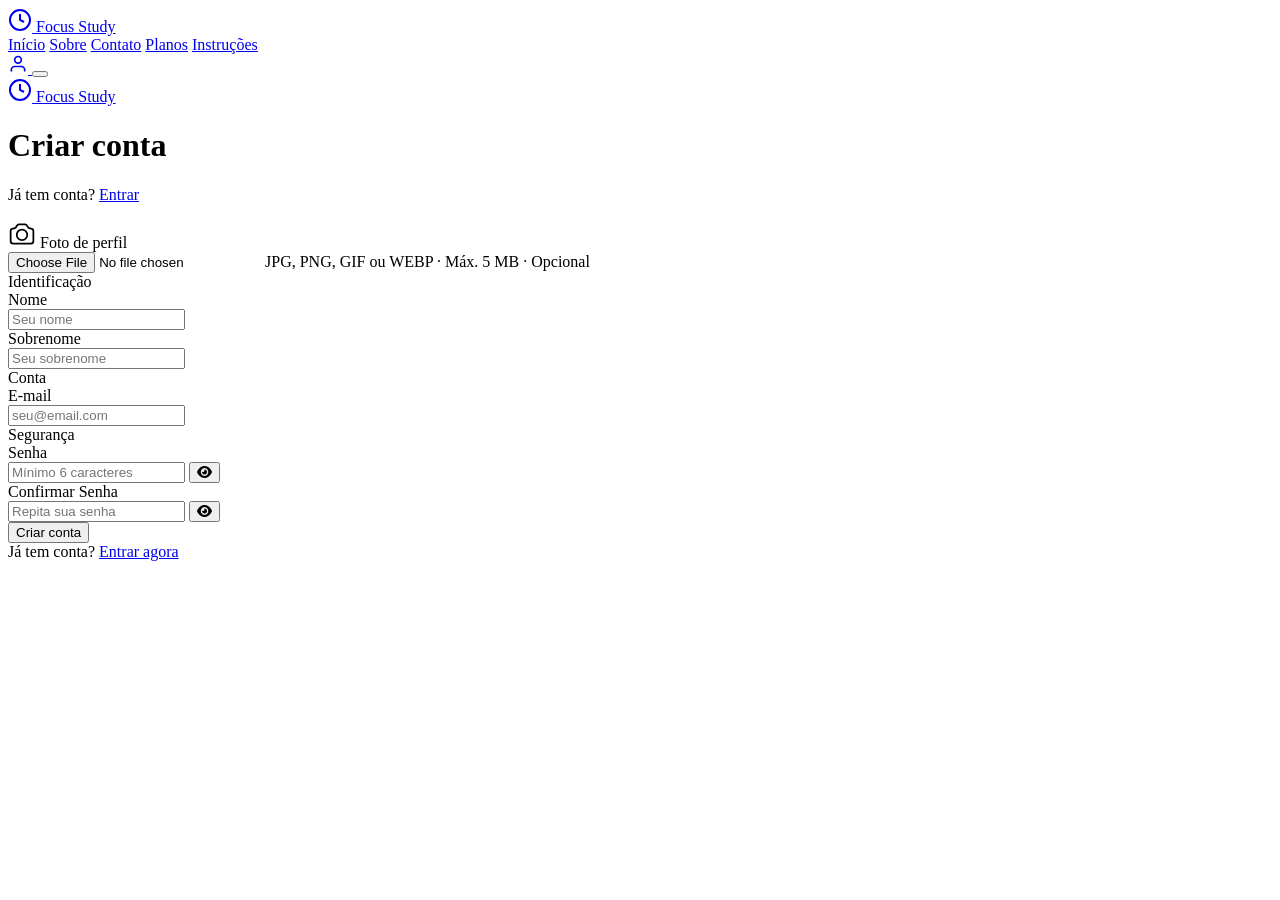
==== Pages/cadastro.html @ 21d7bf14 "FrontEnd até a data de 12/05" ====
<!DOCTYPE html>
<html lang="pt-BR">

<head>
  <meta charset="UTF-8" />
  <meta name="viewport" content="width=device-width, initial-scale=1.0" />
  <title>Cadastro — Focus Study</title>
  <link rel="icon" type="image/png" href="Pages/images/poppy.png">
  <link rel="stylesheet" href="css/styles.css" />
  <link rel="stylesheet" href="https://cdnjs.cloudflare.com/ajax/libs/font-awesome/6.0.0-beta3/css/all.min.css" />
  <link rel="stylesheet" href="css/cadastro.css" />
  <link rel="icon" type="image/png" href="images/poppy.png">
</head>

<body>

  <header class="header">
    <div class="container header-inner">

      <a href="../index.html" class="logo">
        <svg class="icon" width="24" height="24" viewBox="0 0 24 24" fill="none" stroke="currentColor" stroke-width="2">
          <circle cx="12" cy="12" r="10"></circle>
          <polyline points="12 6 12 12 16 14"></polyline>
        </svg>
        <span>Focus Study</span>
      </a>

      <nav class="nav">
        <a href="../index.html" class="nav-link">Início</a>
        <a href="sobre.html" class="nav-link">Sobre</a>
        <a href="contato.html" class="nav-link">Contato</a>
        <a href="planos.html" class="nav-link">Planos</a>
        <a href="instrucoes.html" class="nav-link">Instruções</a>
      </nav>

      <div class="header-actions">
        <a href="login.html" class="btn-user" title="Minha conta" aria-label="Minha conta">
          <svg width="20" height="20" viewBox="0 0 24 24" fill="none" stroke="currentColor" stroke-width="2">
            <path d="M20 21v-2a4 4 0 0 0-4-4H8a4 4 0 0 0-4 4v2"></path>
            <circle cx="12" cy="7" r="4"></circle>
          </svg>
        </a>
        <button class="nav-toggle" aria-label="Menu" aria-expanded="false">
          <span></span><span></span><span></span>
        </button>
      </div>
    </div>
  </header>

  <main class="auth-page">
    <div class="auth-bg">
      <div class="auth-blob auth-blob-1"></div>
      <div class="auth-blob auth-blob-2"></div>
    </div>

    <div class="auth-card">

      <a href="../index.html" class="auth-card-top">
        <svg width="24" height="24" viewBox="0 0 24 24" fill="none" stroke="currentColor" stroke-width="2">
          <circle cx="12" cy="12" r="10"></circle>
          <polyline points="12 6 12 12 16 14"></polyline>
        </svg>
        <span>Focus Study</span>
      </a>

      <h1 class="auth-card-title">Criar conta</h1>
      <p class="auth-card-subtitle">Já tem conta? <a href="login.html">Entrar</a></p>

      <div id="alerta"></div>

      <form id="formCadastro" enctype="multipart/form-data" novalidate>

        <div class="foto-area">
          <div class="foto-preview-wrapper" id="fotoWrapper" title="Clique para escolher uma foto">
            <div class="foto-placeholder" id="fotoPlaceholder">
              <svg xmlns="http://www.w3.org/2000/svg" width="28" height="28" fill="none" viewBox="0 0 24 24"
                stroke="currentColor" stroke-width="1.5">
                <path stroke-linecap="round" stroke-linejoin="round"
                  d="M6.827 6.175A2.31 2.31 0 015.186 7.23c-.38.054-.757.112-1.134.175C2.999 7.58 2.25 8.507 2.25 9.574V18a2.25 2.25 0 002.25 2.25h15A2.25 2.25 0 0021.75 18V9.574c0-1.067-.75-1.994-1.802-2.169a47.865 47.865 0 00-1.134-.175 2.31 2.31 0 01-1.64-1.055l-.822-1.316a2.192 2.192 0 00-1.736-1.039 48.776 48.776 0 00-5.232 0 2.192 2.192 0 00-1.736 1.039l-.821 1.316z" />
                <path stroke-linecap="round" stroke-linejoin="round"
                  d="M16.5 12.75a4.5 4.5 0 11-9 0 4.5 4.5 0 019 0z" />
              </svg>
              Foto de perfil
            </div>
            <img id="fotoPreview" src="" alt="Prévia" style="display:none;" />
          </div>
          <input type="file" id="foto" name="foto" accept="image/jpeg,image/png,image/gif,image/webp" />
          <span class="foto-info">JPG, PNG, GIF ou WEBP · Máx. 5 MB · Opcional</span>
        </div>

        <div class="field-section">Identificação</div>

        <div class="field-row">
          <div class="field">
            <label for="nome">Nome</label>
            <div class="field-wrap">
              <input type="text" id="nome" name="nome" placeholder="Seu nome" required autocomplete="given-name" />
            </div>
          </div>
          <div class="field">
            <label for="sobrenome">Sobrenome</label>
            <div class="field-wrap">
              <input type="text" id="sobrenome" name="sobrenome" placeholder="Seu sobrenome" required
                autocomplete="family-name" />
            </div>
          </div>
        </div>

        <div class="field-section">Conta</div>

        <div class="field">
          <label for="email">E-mail</label>
          <div class="field-wrap">
            <input type="email" id="email" name="email" placeholder="seu@email.com" required autocomplete="email" />
          </div>
        </div>

        <div class="field-section">Segurança</div>

        <div class="field">
          <label for="senha">Senha</label>
          <div class="field-wrap">
            <input type="password" id="senha" name="senha" placeholder="Mínimo 6 caracteres" minlength="6" required
              autocomplete="new-password" />
            <button type="button" class="field-toggle" onclick="toggleSenha('senha', this)" aria-label="Mostrar senha">
              <i class="fas fa-eye"></i>
            </button>
          </div>
        </div>

        <div class="field">
          <label for="confirma-senha">Confirmar Senha</label>
          <div class="field-wrap">
            <input type="password" id="confirma-senha" name="confirmar" placeholder="Repita sua senha" minlength="6" required
              autocomplete="new-password" />
            <button type="button" class="field-toggle" onclick="toggleSenha('confirma-senha', this)"
              aria-label="Mostrar senha">
              <i class="fas fa-eye"></i>
            </button>
          </div>
          <div class="field-error" id="aviso-senha"></div>
        </div>

        <button type="submit" class="btn-auth" id="btnEnviar">Criar conta</button>
      </form>

      <div class="auth-bottom">
        Já tem conta? <a href="login.html">Entrar agora</a>
      </div>
    </div>
  </main>

  <script src="js/script.js"></script>
  <script src="js/cadastro.js"></script>
</body>

</html>
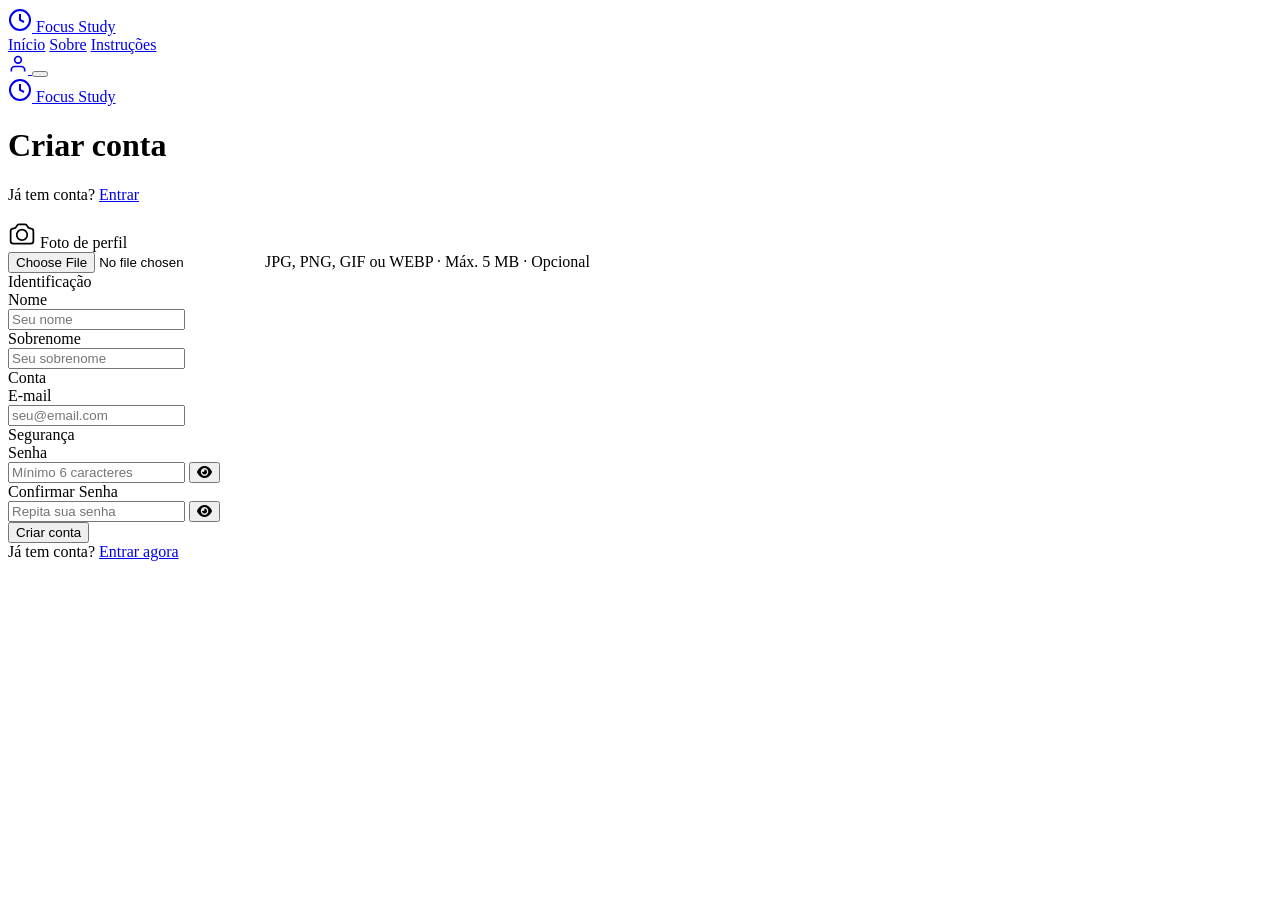
==== commit 8d21a1ee: "correção visual de planos e codigo" ====
--- a/Pages/cadastro.html
+++ b/Pages/cadastro.html
@@ -28,8 +28,6 @@
       <nav class="nav">
         <a href="../index.html" class="nav-link">Início</a>
         <a href="sobre.html" class="nav-link">Sobre</a>
-        <a href="contato.html" class="nav-link">Contato</a>
-        <a href="planos.html" class="nav-link">Planos</a>
         <a href="instrucoes.html" class="nav-link">Instruções</a>
       </nav>
 
